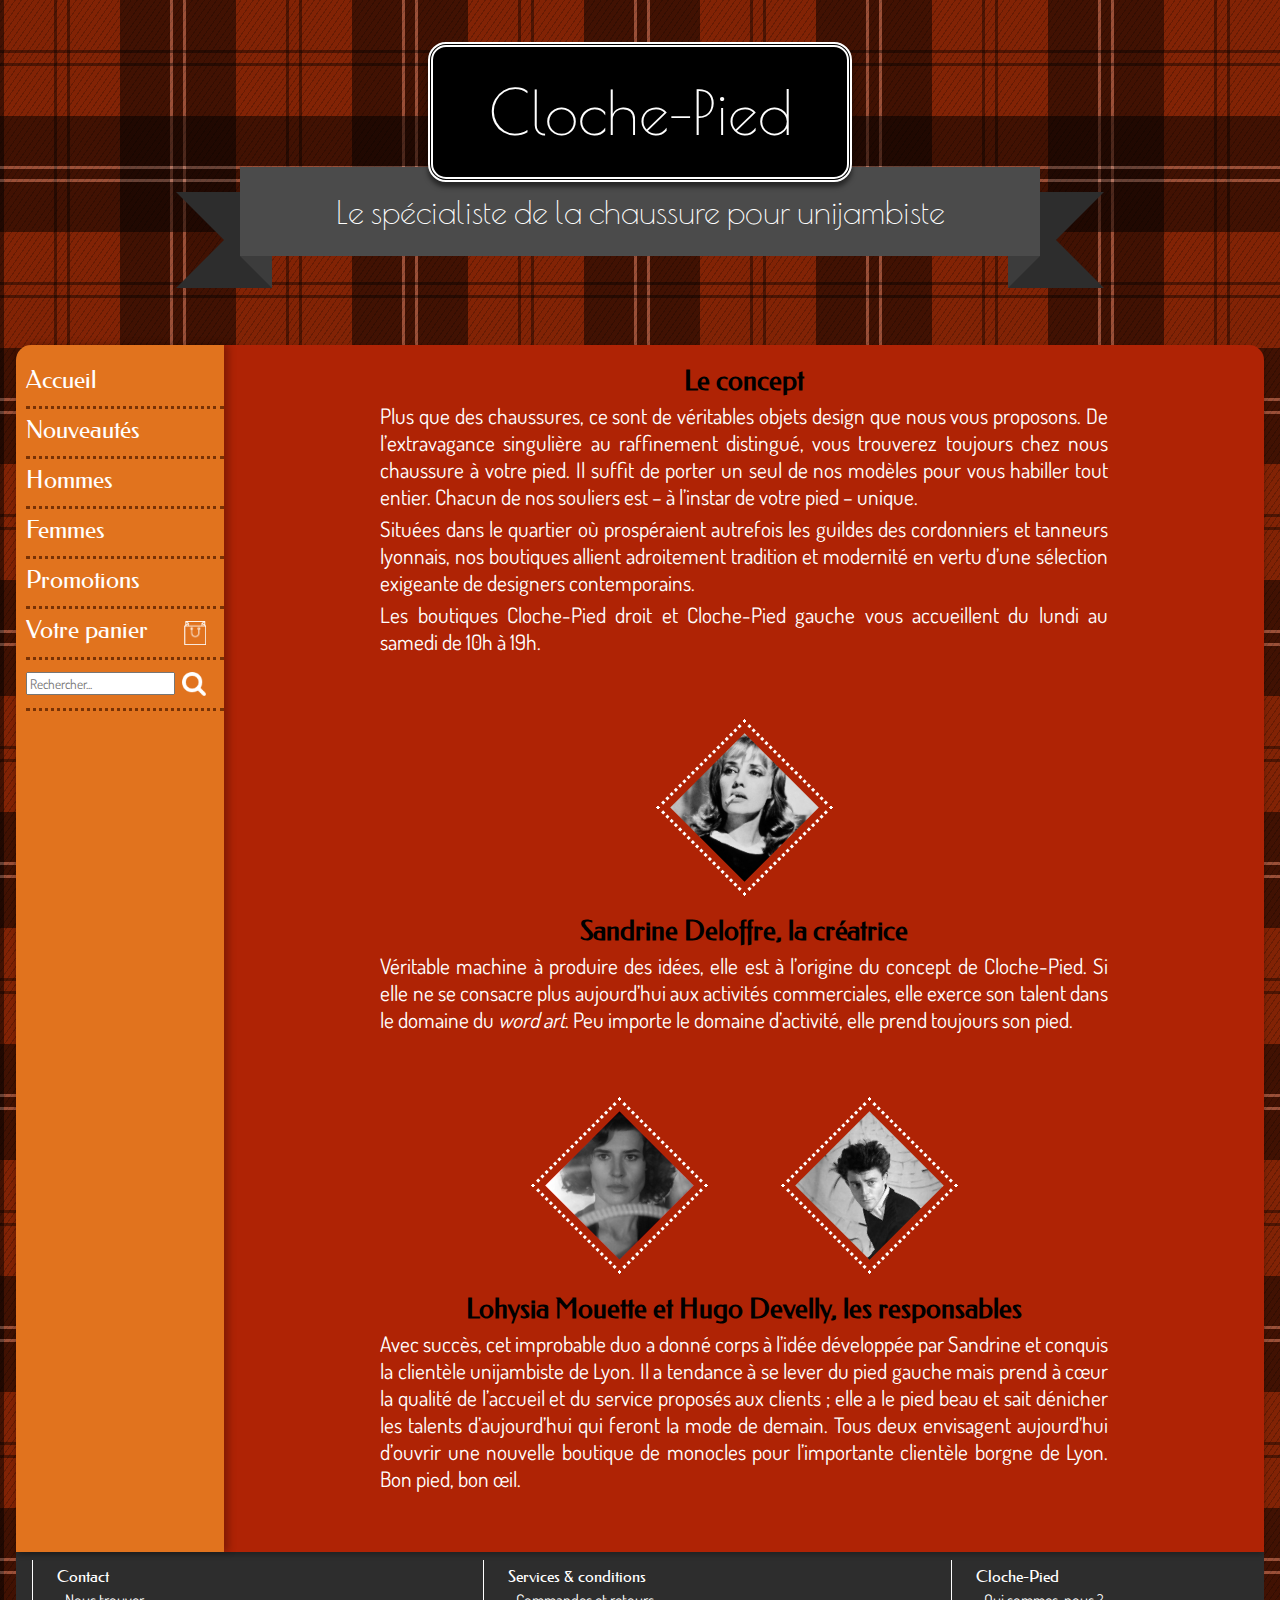
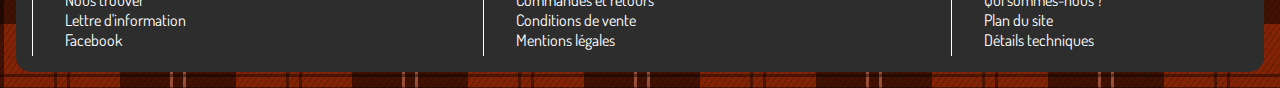
==== about.html @ 5fd39389 "icons and colors" ====
<!DOCTYPE html>
<html lang="fr">
	<head>
	  	<title>Cloche-Pied : qui sommes-nous ?</title>
	    <meta charset="utf-8" />
	  	<meta name="author" content="Hugo Develly et Lohysia Mouette"/>
	  	<meta name="description" content="Chaussure Uniijambiste Dépareillé"/>
		<link rel="stylesheet" href="https://fonts.googleapis.com/css?family=Poiret+One|Federo|Dosis:light"/>
		<link rel="stylesheet" href="style.css" type="text/css"/>
		<link rel="stylesheet" href="about.css" type="text/css"/>
	</head>
	<body>
		<div id="wrap">
			<header>
				<div id="logo">Cloche-Pied</div>
				<div id="ribbon">
					<span id="ribbon-content">Le spécialiste de la chaussure pour unijambiste</span>
				</div>
			</header>
			<main>
				<div class="menu">
					<nav>
						<ul>
							<li><a href="index.html">Accueil</a></li>
							<li><a href="new.html">Nouveautés</a></li>
							<li><a href="men.html">Hommes</a></li>
							<li><a href="women.html">Femmes</a></li>
							<li><a href="sales.html">Promotions</a></li>
							<li><a href="basket.html">Votre panier<img src="imgs/icons/panier.png"/></a></li>
							<li id="search"><input type="search" placeholder="Rechercher..."/><a href="product.html"><img src="imgs/icons/loupe.png"/></a></li>
						</ul>
					</nav>
				</div>


				<div class="container">
					<h2>Le concept</h2>
					<p>Plus que des chaussures, ce sont de véritables objets design que nous vous proposons. De l’extravagance singulière au raffinement distingué, vous trouverez toujours chez nous chaussure à votre pied. Il suffit de porter un seul de nos modèles pour vous habiller tout entier. Chacun de nos souliers est – à l’instar de votre pied – unique.</p>
					<p>Situées dans le quartier où prospéraient autrefois les guildes des cordonniers et tanneurs lyonnais, nos boutiques allient adroitement tradition et modernité en vertu d’une sélection exigeante de designers contemporains.</p>
					<p>Les boutiques Cloche-Pied droit et Cloche-Pied gauche vous accueillent du lundi au samedi de 10h à 19h.</p>
					<div class="portrait"><img src="./imgs/about/01.jpg" alt="Sandrine Deloffre"></div>
					<h2>Sandrine Deloffre, la créatrice</h2>
					<p>Véritable machine à produire des idées, elle est à l’origine du concept de Cloche-Pied. Si elle ne se consacre plus aujourd’hui aux activités commerciales, elle exerce son talent dans le domaine du <em>word art</em>. Peu importe le domaine d’activité, elle prend toujours son pied.</p>
					<div id="duo">
						<div class="portrait"><img src="./imgs/about/02.jpg" alt="Lohysia Mouette"></div>
						<div class="portrait"><img src="./imgs/about/03.jpg" alt="Hugo Develly"></div>
					</div>
					<h2>Lohysia Mouette et Hugo Develly, les responsables</h2>
					<p>Avec succès, cet improbable duo a donné corps à l’idée développée par Sandrine et conquis la clientèle unijambiste de Lyon. Il a tendance à se lever du pied gauche mais prend à cœur la qualité de l’accueil et du service proposés aux clients ; elle a le pied beau et sait dénicher les talents d’aujourd’hui qui feront la mode de demain. Tous deux envisagent aujourd’hui d’ouvrir une nouvelle boutique de monocles pour l’importante clientèle borgne de Lyon. Bon pied, bon œil.</p>
				</div>
			</main>
			<footer>
				<dl>
					<dt>Contact</dt>
					<nav>
						<dd><a href="progress.html">Nous trouver</dd>
						<dd><a href="progress.html">Lettre d'information</dd>
						<dd><a href="progress.html">Facebook</dd>
					</nav>
				</dl>
				<dl>
					<dt>Services &amp; conditions</dt>
					<nav>
						<dd><a href="progress.html">Commandes et retours</dd>
						<dd><a href="progress.html">Conditions de vente</dd>
						<dd><a href="progress.html">Mentions légales</dd>
					</nav>
				</dl>
				<dl>
					<dt>Cloche-Pied</dt>
					<nav>
						<dd><a href="about.html">Qui sommes-nous ?</a><dd>
						<dd><a href="progress.html">Plan du site</dd>
						<dd><a href="details.html">Détails techniques</dd>
					</nav>
				</dl>
			</footer>
		</div>
	</body>
</html>
---- style.css ----
/*taille du body et couleur du fond*/
body{
	width: 97.5%;
	margin: 0 auto 1.25%;
	background-color: rgb(130, 35, 5);
	background-image: repeating-linear-gradient(transparent, transparent 50px, rgba(0,0,0,.4) 50px, rgba(0,0,0,.4) 53px, transparent 53px, transparent 63px, rgba(0,0,0,.4) 63px, rgba(0,0,0,.4) 66px, transparent 66px, transparent 116px, rgba(0,0,0,.5) 116px, rgba(0,0,0,.5) 166px, rgba(255,255,255,.2) 166px, rgba(255,255,255,.2) 169px, rgba(0,0,0,.5) 169px, rgba(0,0,0,.5) 179px, rgba(255,255,255,.2) 179px, rgba(255,255,255,.2) 182px, rgba(0,0,0,.5) 182px, rgba(0,0,0,.5) 232px, transparent 232px),
	repeating-linear-gradient(270deg, transparent, transparent 50px, rgba(0,0,0,.4) 50px, rgba(0,0,0,.4) 53px, transparent 53px, transparent 63px, rgba(0,0,0,.4) 63px, rgba(0,0,0,.4) 66px, transparent 66px, transparent 116px, rgba(0,0,0,.5) 116px, rgba(0,0,0,.5) 166px, rgba(255,255,255,.2) 166px, rgba(255,255,255,.2) 169px, rgba(0,0,0,.5) 169px, rgba(0,0,0,.5) 179px, rgba(255,255,255,.2) 179px, rgba(255,255,255,.2) 182px, rgba(0,0,0,.5) 182px, rgba(0,0,0,.5) 232px, transparent 232px),
	repeating-linear-gradient(125deg, transparent, transparent 2px, rgba(0,0,0,.2) 2px, rgba(0,0,0,.2) 3px, transparent 3px, transparent 5px, rgba(0,0,0,.2) 5px);
}

/*gestion du header, du main et du footer. position et taille*/
#wrap{
	display: flex;
	flex-direction: column;
	margin: auto;
	max-width: 1300px;
}

/*emplacement du header et gestion de ses marges*/
header{
	align-self: flex-start;
    width:100%;
    height:290px;
	margin-bottom: 35px;
}

/*constrution et apparence du logo*/
#logo{
	position:relative;
	margin: 0.70em auto -0.25em;
	padding: 0.5em 0.20em;
	width: 6.5em;
	z-index:2;
	border-style: double;
	border-width: thick;
	border-color: rgb(255, 255, 255);
	border-radius: .3em;
	background-color: rgb(0, 0, 0);
	box-shadow: 0px 5px 5px rgba(0, 0, 0, .5);
	font-family: 'Poiret One', sans-serif;
    font-size: 60px;
	text-align: center;
	color: rgb(255, 255, 255);
}

/*gestion du bandeau gris sous le logo*/
#ribbon{
	position: relative;
	width: 22em;
	padding: 0.8em 1.5em; 
	margin: 0 auto 3em;
	background-color: rgb(75, 75, 75);
	color: rgb(255, 255, 255);
	text-align: center;
	font-family: 'Poiret One', sans-serif;
	font-size: 32px;
}

#ribbon:before, #ribbon:after{
 	content: "";
 	position: absolute;
 	display: block;
 	bottom: -1em;
 	border: 1.5em solid rgb(45, 45, 45);
 	z-index: -1;
}

#ribbon:before{
 	left: -2em;
	border-right-width: 1.5em;
	border-left-color: transparent;
}

#ribbon:after{
 	right: -2em;
	border-left-width: 1.5em;
	border-right-color: transparent;
}

#ribbon #ribbon-content:before, #ribbon #ribbon-content:after{
 	content: "";
	position: absolute;
	display: block;
	border-style: solid;
	border-color: rgb(60,60,60) transparent transparent transparent;
	bottom: -1em;
}

#ribbon #ribbon-content:before{
	left: 0;
	border-width: 1em 0 0 1em;
	z-index: 0;
}

#ribbon #ribbon-content:after {
	right: 0;
	border-width: 1em 1em 0 0;
	z-index: 0;
}

/*gestion du main*/
main{
	box-shadow: 0px 3px 5px rgba(0, 0, 0, .25);
	z-index:1;
	margin-top: 20px;
}

#homeIcon{
	padding:1em;
}


/*construction du menu latéral*/
.menu{
	background-color: rgb(225, 115, 30);
	border-top-left-radius: 15px;
	padding: 0.1em 0em;
	box-shadow: 5px 0px 7.5px rgba(0, 0, 0, .25);
	z-index:2;
}

.menu a{
	text-decoration: none;
	color:white;
}

.menu ul{
	margin: 0 0 auto -30px;
	max-width: 250px;
	min-height: 100%;
	display: flex;
	flex-direction: column;
	justify-content: space-around;
}

.menu ul li:first-child{
	padding: 0.75em 0 0.5em;
}

.menu ul li{
	padding: 0.25em 0 0.5em;
	border-bottom : medium dotted rgb(120,50,5);
	list-style: none;
	font-family: 'Federo', sans-serif;
	font-size: 24px;
}

#search input{
	width:75%;
	font-family: 'Dosis';
}

li img{
	padding-left:0.25em;
	margin: 0.25em 0.75em 0 0;
	height:24px;
	float: right;
}
.container{
	width: 100%;
	border-top-right-radius: 15px;
	flex-direction: row;
	flex-wrap: wrap;
	background-color: rgb(175, 35, 5);
	z-index:1;
}

.container h1{
	display: block;
	color: rgb(0, 0, 0);
	font-family: 'Federo', 'Times New Roman', serif;
	font-size: 24px;
	text-align: center;
}

/*gestion du footer*/

dl{
	padding: 0 1.5em;
	margin: 0.5em 1em 1em;
	border-left-style: solid;
	border-left-width: thin;
	border-left-color: rgb(255, 255, 255);	
}


dt{
	padding: .35em 0 .25em;
	font-family: 'Federo', sans-serif;
	font-size: 16px;
	color: rgb(255, 255, 255);
}

dd{
	margin-left: 0.5em;
	font-family: 'Dosis', sans-serif;
	font-size: 16px;
	color: rgb(255, 255, 255);
}


a{
	text-decoration:none;
	color:inherit;
}

@media screen and (max-width: 657px) {
	footer{
		background-color: rgb(45, 45, 45);
		display: block;
		padding:2%;
	}
}	

@media screen and (min-width: 657px) {
	footer{
		align-self: flex-end;
		width: 100%;
		height:120px;
		border-bottom-left-radius: 15px;
		border-bottom-right-radius: 15px;
		background-color: rgb(45, 45, 45);
		display: flex;
		justify-content: space-between;
	}
}

@media screen and (max-width: 657px) {
	header{
		margin-bottom:0;
		height:100%;
	}

	/*constrution et apparence du logo*/
	#logo{
	    font-size: 28px;
	}

/*gestion du bandeau gris sous le logo*/
	#ribbon{
		width: 13em;
		font-size: 18px;
	}
}

@media screen and (min-width:657px) and (max-width: 950px) {
	header{
		margin-bottom:0;
		height:100%;
	}

	/*constrution et apparence du logo*/
	#logo{
	    font-size: 36px;
	}

/*gestion du bandeau gris sous le logo*/
	#ribbon{
		width: 18em;
		font-size:24px;
	}

	#messagejour p{
		margin:0px 10%;
	}
}

@media screen and (min-width:657px){
	main{
		display: flex;
	}

	.menu{
		width:250px;
	}
}
---- about.css ----
.container{
	flex-direction: column;
}

h2:first-child{
	padding-top: 20px;
}

.container h2 {
	display: block;
	text-align: center;
	font-family: 'Federo';
	font-size: 20pt;
	margin: auto;	
}
.container p {
	display: block;
	padding-top: 5px;
	text-align: justify;
	font-family: 'Dosis';
	font-size : 16pt;
	width: 70%;
	margin: auto;
	color: rgb(255,255,255);
	}
p:last-child{
	padding-bottom: 60px;
}

	.portrait {
    height: 105px;
    width: 105px;
    background: red;
	background-clip: content-box;
	padding: 7px;
	transform: rotate(45deg);
	margin: 90px auto 45px;
	border-style: dotted;
	border-color: rgb(255,255,255);
}
.portrait img {
    max-width: 105px;
    height: auto;
}

#duo{
	display: flex;
	flex-direction: row;
	justify-content: space-around;
	width: 500px;
	margin: auto;
}
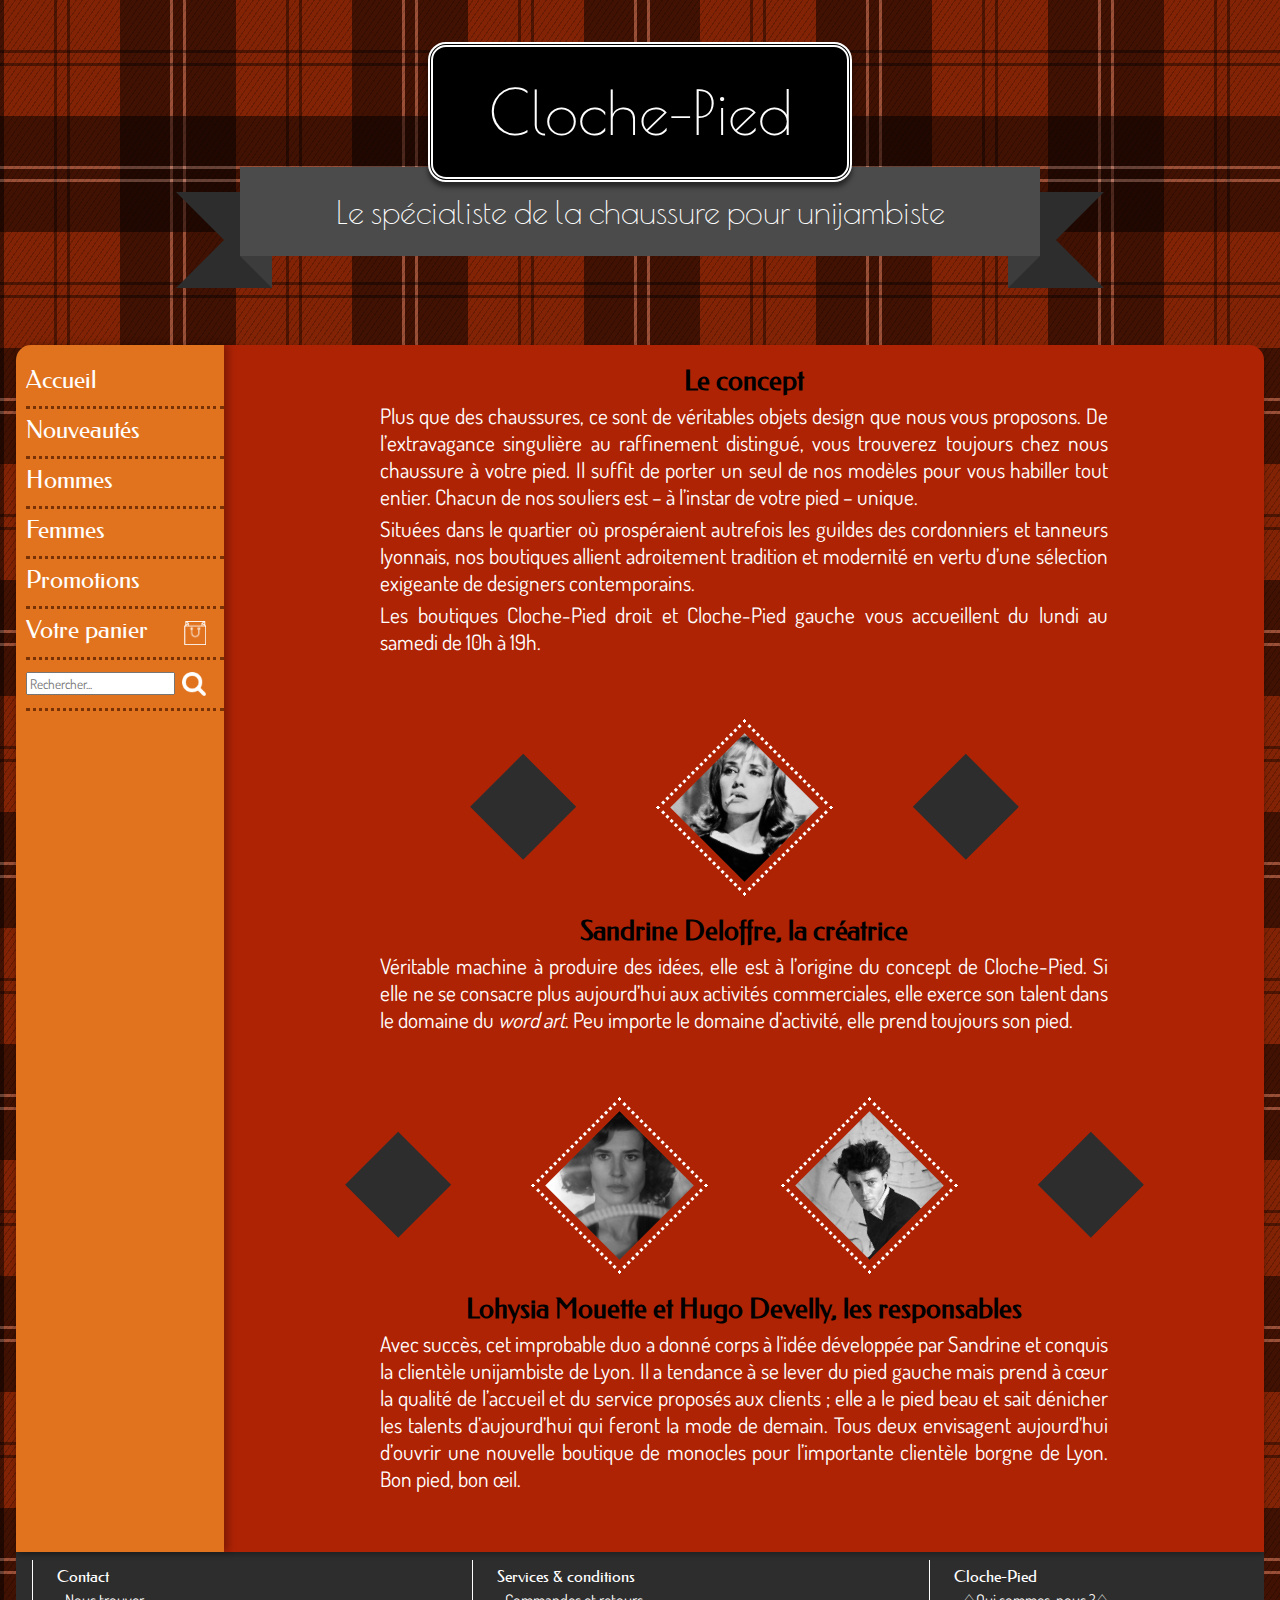
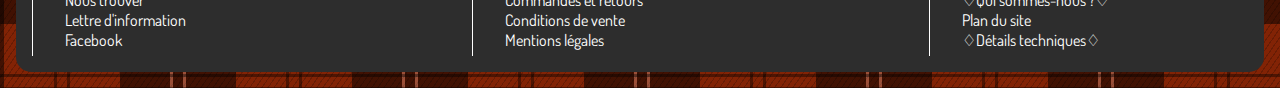
==== commit fca25f69: "page nouveautés et début panier" ====
--- a/about.html
+++ b/about.html
@@ -69,9 +69,9 @@
 				<dl>
 					<dt>Cloche-Pied</dt>
 					<nav>
-						<dd><a href="about.html">Qui sommes-nous ?</a><dd>
+						<dd><a href="about.html">♢Qui sommes-nous ?♢</a><dd>
 						<dd><a href="progress.html">Plan du site</dd>
-						<dd><a href="details.html">Détails techniques</dd>
+						<dd><a href="details.html">♢Détails techniques♢</dd>
 					</nav>
 				</dl>
 			</footer>
--- a/about.css
+++ b/about.css
@@ -30,7 +30,6 @@
 	.portrait {
     height: 105px;
     width: 105px;
-    background: red;
 	background-clip: content-box;
 	padding: 7px;
 	transform: rotate(45deg);
@@ -42,6 +41,29 @@
     max-width: 105px;
     height: auto;
 }
+.portrait:nth-child(odd)::before{
+	height: 75px;
+	width: 75px;
+	background-color: rgb(45, 45, 45);
+	content: "";
+	display: block;
+	float: right;
+	position: absolute;
+	top: 178px;
+	left: -135px;
+}
+
+.portrait:last-child::after, p + .portrait::after{
+	height: 75px;
+	width: 75px;
+	background-color: rgb(45, 45, 45);
+	content: "";
+	display: block;
+	float: right;
+	position: absolute;
+	top: -135px;
+	left: 178px;
+}
 
 #duo{
 	display: flex;
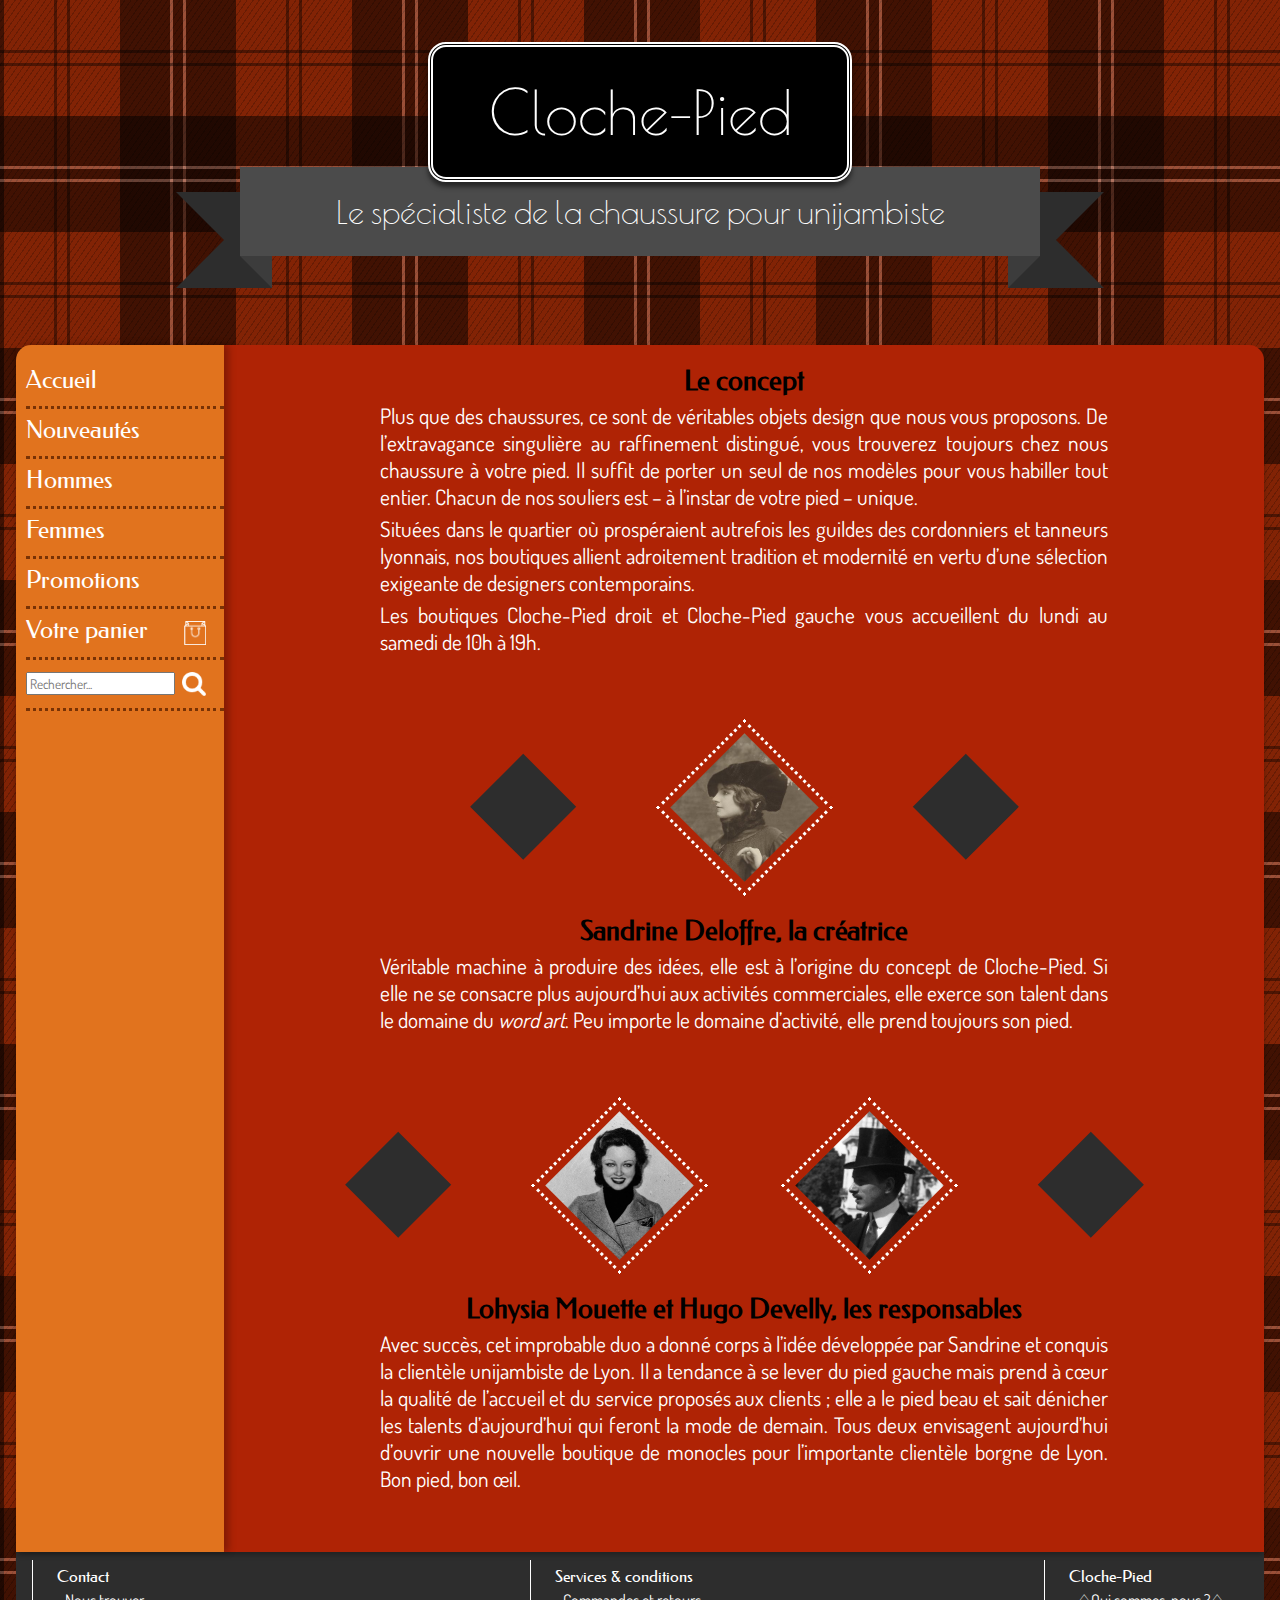
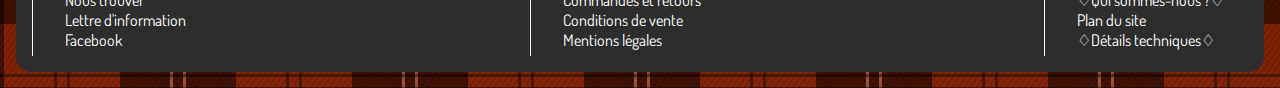
==== commit cab3961f: "corrections w3c" ====
--- a/about.html
+++ b/about.html
@@ -26,8 +26,8 @@
 							<li><a href="men.html">Hommes</a></li>
 							<li><a href="women.html">Femmes</a></li>
 							<li><a href="sales.html">Promotions</a></li>
-							<li><a href="basket.html">Votre panier<img src="imgs/icons/panier.png"/></a></li>
-							<li id="search"><input type="search" placeholder="Rechercher..."/><a href="product.html"><img src="imgs/icons/loupe.png"/></a></li>
+							<li><a href="basket.html">Votre panier<img src="imgs/icons/panier.png" alt="icone panier"/></a></li>
+							<li id="search"><input type="search" placeholder="Rechercher..."/><a href="product.html"><img src="imgs/icons/loupe.png" alt="icone loupe"/></a></li>
 						</ul>
 					</nav>
 				</div>
@@ -50,30 +50,26 @@
 				</div>
 			</main>
 			<footer>
-				<dl>
-					<dt>Contact</dt>
-					<nav>
-						<dd><a href="progress.html">Nous trouver</dd>
-						<dd><a href="progress.html">Lettre d'information</dd>
-						<dd><a href="progress.html">Facebook</dd>
-					</nav>
-				</dl>
-				<dl>
-					<dt>Services &amp; conditions</dt>
-					<nav>
-						<dd><a href="progress.html">Commandes et retours</dd>
-						<dd><a href="progress.html">Conditions de vente</dd>
-						<dd><a href="progress.html">Mentions légales</dd>
-					</nav>
-				</dl>
-				<dl>
-					<dt>Cloche-Pied</dt>
-					<nav>
-						<dd><a href="about.html">♢Qui sommes-nous ?♢</a><dd>
-						<dd><a href="progress.html">Plan du site</dd>
-						<dd><a href="details.html">♢Détails techniques♢</dd>
-					</nav>
-				</dl>
+				<nav>
+					<dl>
+						<dt>Contact</dt>
+							<dd><a href="progress.html">Nous trouver</a></dd>
+							<dd><a href="progress.html">Lettre d'information</a></dd>
+							<dd><a href="progress.html">Facebook</a></dd>
+					</dl>
+					<dl>
+						<dt>Services &amp; conditions</dt>
+							<dd><a href="progress.html">Commandes et retours</a></dd>
+							<dd><a href="progress.html">Conditions de vente</a></dd>
+							<dd><a href="progress.html">Mentions légales</a></dd>
+					</dl>
+					<dl>
+						<dt>Cloche-Pied</dt>
+							<dd><a href="about.html">♢Qui sommes-nous ?♢</a><dd>
+							<dd><a href="progress.html">Plan du site</a></dd>
+							<dd><a href="details.html">♢Détails techniques♢</a></dd>
+					</dl>
+				</nav>
 			</footer>
 		</div>
 	</body>
--- a/style.css
+++ b/style.css
@@ -146,8 +146,19 @@
 }
 
 #search input{
-	width:75%;
 	font-family: 'Dosis';
+}
+
+@media screen and (max-width: 1080px) {
+	#search input{
+		width:60%;
+	}
+}
+
+@media screen and (min-width:1080px){
+	#search input{
+		width:75%;
+	}
 }
 
 li img{
@@ -174,7 +185,11 @@
 }
 
 /*gestion du footer*/
-
+footer nav{
+	width: 100%;
+	display: flex;
+	justify-content: space-between;
+}
 dl{
 	padding: 0 1.5em;
 	margin: 0.5em 1em 1em;
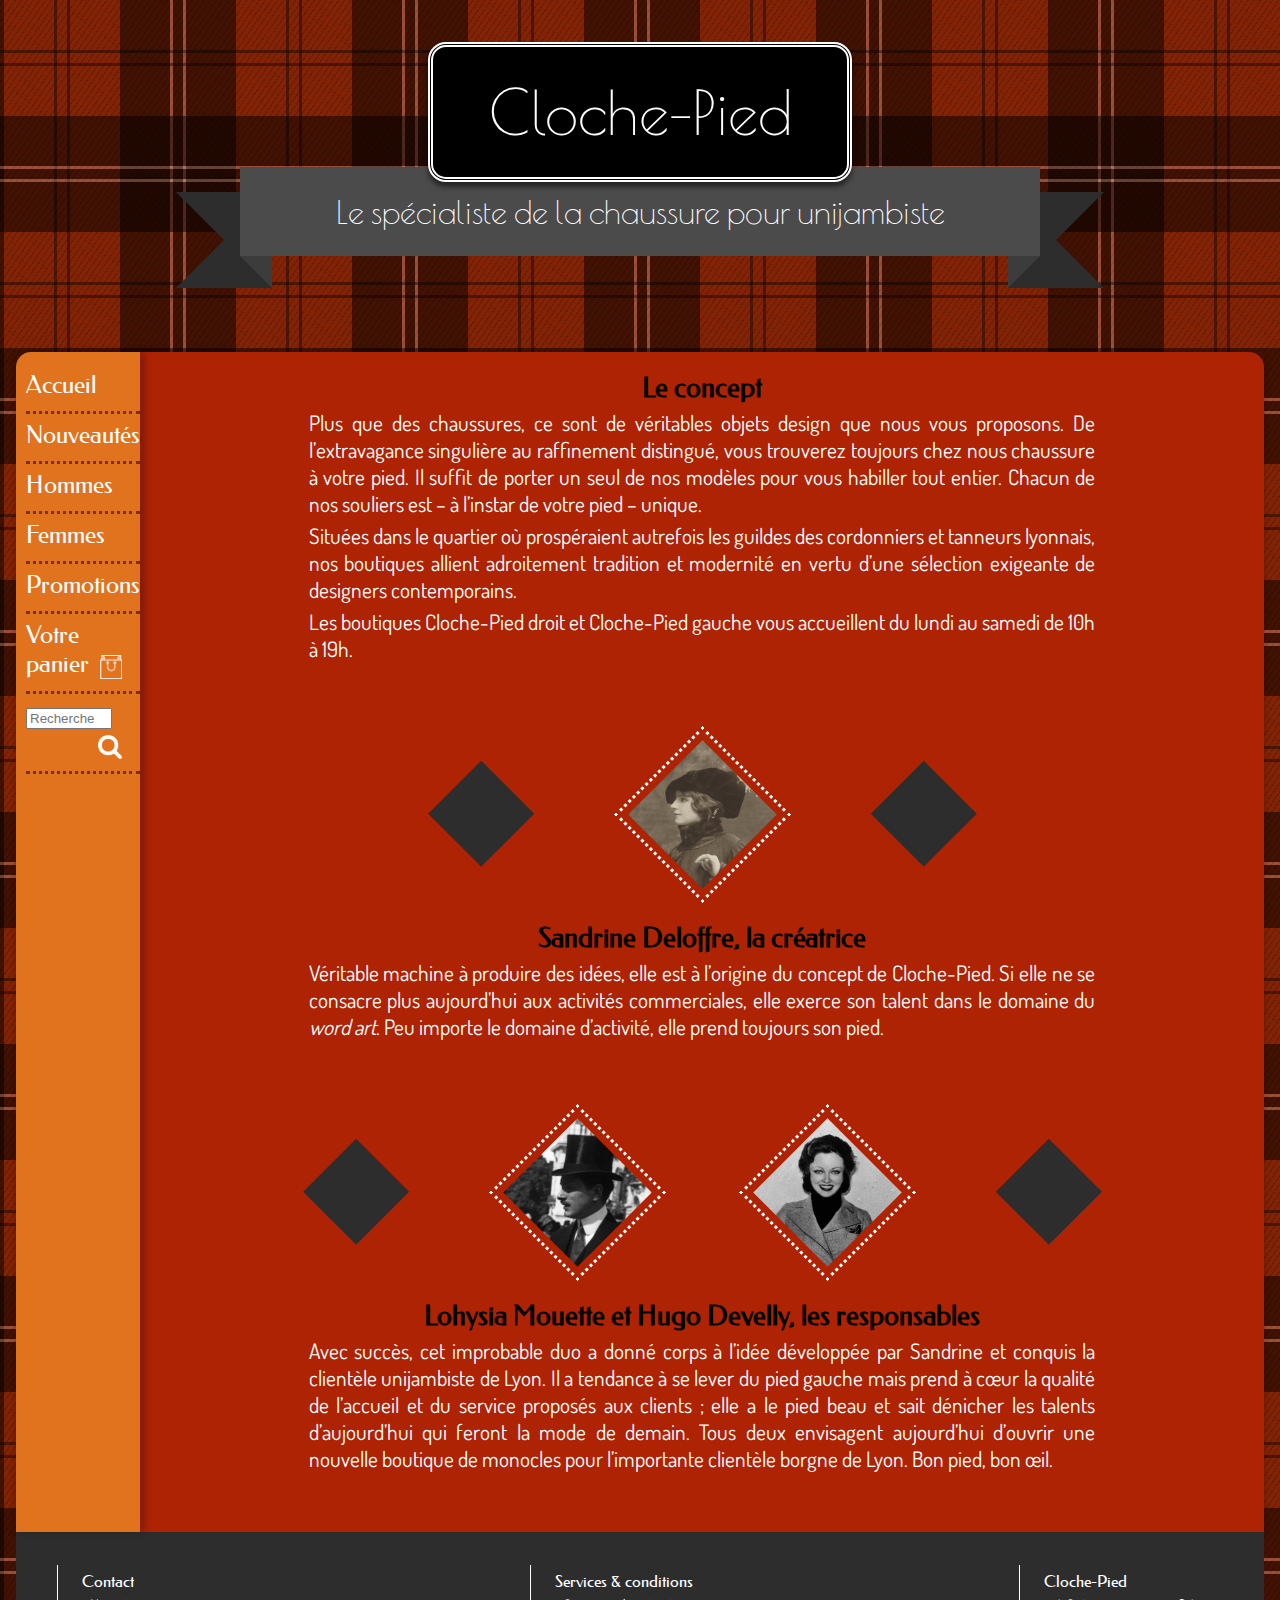
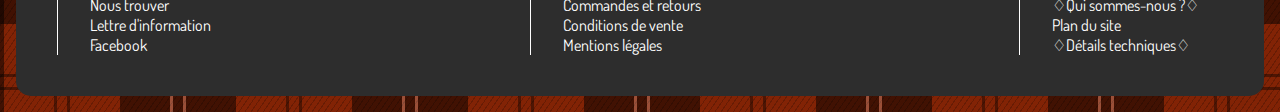
==== commit d0b827d1: "commentaires et responsive part 1" ====
--- a/about.html
+++ b/about.html
@@ -2,10 +2,10 @@
 <html lang="fr">
 	<head>
 	  	<title>Cloche-Pied : qui sommes-nous ?</title>
-	    <meta charset="utf-8" />
+	    <meta charset="utf-8"/>
 	  	<meta name="author" content="Hugo Develly et Lohysia Mouette"/>
 	  	<meta name="description" content="Chaussure Uniijambiste Dépareillé"/>
-		<link rel="stylesheet" href="https://fonts.googleapis.com/css?family=Poiret+One|Federo|Dosis:light"/>
+		<link rel="stylesheet" href="https://fonts.googleapis.com/css?family=Poiret+One%7CFedero%7CDosis:light"/>
 		<link rel="stylesheet" href="style.css" type="text/css"/>
 		<link rel="stylesheet" href="about.css" type="text/css"/>
 	</head>
@@ -26,8 +26,8 @@
 							<li><a href="men.html">Hommes</a></li>
 							<li><a href="women.html">Femmes</a></li>
 							<li><a href="sales.html">Promotions</a></li>
-							<li><a href="basket.html">Votre panier<img src="imgs/icons/panier.png" alt="icone panier"/></a></li>
-							<li id="search"><input type="search" placeholder="Rechercher..."/><a href="product.html"><img src="imgs/icons/loupe.png" alt="icone loupe"/></a></li>
+							<li><a href="empty_basket.html">Votre panier<img src="imgs/icons/panier.png" alt="icone panier"/></a></li>
+							<li id="search"><input type="search" placeholder="Rechercher..."/><a href="product_list.html"><img src="imgs/icons/loupe.png" alt="icone loupe"/></a></li>
 						</ul>
 					</nav>
 				</div>
@@ -42,8 +42,8 @@
 					<h2>Sandrine Deloffre, la créatrice</h2>
 					<p>Véritable machine à produire des idées, elle est à l’origine du concept de Cloche-Pied. Si elle ne se consacre plus aujourd’hui aux activités commerciales, elle exerce son talent dans le domaine du <em>word art</em>. Peu importe le domaine d’activité, elle prend toujours son pied.</p>
 					<div id="duo">
+						<div class="portrait"><img src="./imgs/about/03.jpg" alt="Hugo Develly"></div>
 						<div class="portrait"><img src="./imgs/about/02.jpg" alt="Lohysia Mouette"></div>
-						<div class="portrait"><img src="./imgs/about/03.jpg" alt="Hugo Develly"></div>
 					</div>
 					<h2>Lohysia Mouette et Hugo Develly, les responsables</h2>
 					<p>Avec succès, cet improbable duo a donné corps à l’idée développée par Sandrine et conquis la clientèle unijambiste de Lyon. Il a tendance à se lever du pied gauche mais prend à cœur la qualité de l’accueil et du service proposés aux clients ; elle a le pied beau et sait dénicher les talents d’aujourd’hui qui feront la mode de demain. Tous deux envisagent aujourd’hui d’ouvrir une nouvelle boutique de monocles pour l’importante clientèle borgne de Lyon. Bon pied, bon œil.</p>
--- a/style.css
+++ b/style.css
@@ -1,4 +1,4 @@
-/*taille du body et couleur du fond*/
+/*body--------------------------------------------------------------------*/
 body{
 	width: 97.5%;
 	margin: 0 auto 1.25%;
@@ -8,32 +8,22 @@
 	repeating-linear-gradient(125deg, transparent, transparent 2px, rgba(0,0,0,.2) 2px, rgba(0,0,0,.2) 3px, transparent 3px, transparent 5px, rgba(0,0,0,.2) 5px);
 }
 
-/*gestion du header, du main et du footer. position et taille*/
+/*contenant du site-------------------------------------------------------*/
 #wrap{
-	display: flex;
-	flex-direction: column;
 	margin: auto;
 	max-width: 1300px;
 }
 
-/*emplacement du header et gestion de ses marges*/
-header{
-	align-self: flex-start;
-    width:100%;
-    height:290px;
-	margin-bottom: 35px;
-}
-
-/*constrution et apparence du logo*/
+/*header*/
+/*------------------------------------------------------------------------*/
+/*logo*/
 #logo{
 	position:relative;
 	margin: 0.70em auto -0.25em;
 	padding: 0.5em 0.20em;
 	width: 6.5em;
 	z-index:2;
-	border-style: double;
-	border-width: thick;
-	border-color: rgb(255, 255, 255);
+	border: double thick white;
 	border-radius: .3em;
 	background-color: rgb(0, 0, 0);
 	box-shadow: 0px 5px 5px rgba(0, 0, 0, .5);
@@ -43,7 +33,7 @@
 	color: rgb(255, 255, 255);
 }
 
-/*gestion du bandeau gris sous le logo*/
+/*ruban sous le logo*/
 #ribbon{
 	position: relative;
 	width: 22em;
@@ -98,77 +88,103 @@
 	z-index: 0;
 }
 
-/*gestion du main*/
+/*params pour largeur d'écran inférieure à 657px*/
+@media screen and (max-width: 657px) {
+	/*logo*/
+	#logo{
+	    font-size: 28px;
+	}
+
+	/*bandeau sous le logo*/
+	#ribbon{
+		width: 13em;
+		font-size: 18px;
+	}
+}
+
+/*params pour largeur d'écran entre 657px et 950px*/
+@media screen and (min-width:657px) and (max-width: 950px) {
+	/*logo*/
+	#logo{
+	    font-size: 36px;
+	}
+
+	/*bandeau sous le logo*/
+	#ribbon{
+		width: 18em;
+		font-size: 24px;
+	}
+
+	/*message du jour*/
+	#messagejour p{
+		margin:0px 10%;
+	}
+}
+/*------------------------------------------------------------------------*/
+
+
+/*main*/
+/*------------------------------------------------------------------------*/
 main{
 	box-shadow: 0px 3px 5px rgba(0, 0, 0, .25);
-	z-index:1;
-	margin-top: 20px;
-}
-
-#homeIcon{
-	padding:1em;
-}
-
-
-/*construction du menu latéral*/
-.menu{
-	background-color: rgb(225, 115, 30);
-	border-top-left-radius: 15px;
-	padding: 0.1em 0em;
-	box-shadow: 5px 0px 7.5px rgba(0, 0, 0, .25);
-	z-index:2;
-}
-
-.menu a{
-	text-decoration: none;
-	color:white;
-}
-
-.menu ul{
-	margin: 0 0 auto -30px;
-	max-width: 250px;
-	min-height: 100%;
-	display: flex;
-	flex-direction: column;
-	justify-content: space-around;
-}
-
-.menu ul li:first-child{
-	padding: 0.75em 0 0.5em;
-}
-
-.menu ul li{
-	padding: 0.25em 0 0.5em;
-	border-bottom : medium dotted rgb(120,50,5);
-	list-style: none;
-	font-family: 'Federo', sans-serif;
-	font-size: 24px;
-}
-
-#search input{
+	color: white;
 	font-family: 'Dosis';
 }
 
-@media screen and (max-width: 1080px) {
-	#search input{
-		width:60%;
-	}
-}
-
-@media screen and (min-width:1080px){
-	#search input{
-		width:75%;
-	}
-}
-
-li img{
-	padding-left:0.25em;
-	margin: 0.25em 0.75em 0 0;
-	height:24px;
-	float: right;
-}
+/*menu*/
+/*------------------------------------------------------------------------*/
+	.menu{
+		background-color: rgb(225, 115, 30);
+		border-top-left-radius: 15px;
+		box-shadow: 5px 0px 7.5px rgba(0, 0, 0, .25);
+		z-index:2;
+	}
+
+	.menu ul{
+		margin: 0 0 auto -30px;
+		display: flex;
+		flex-direction: column;
+	}
+
+	.menu li:first-child{
+		padding: 0.75em 0 0.5em;
+	}
+
+	.menu li{
+		padding: 0.25em 0 0.5em;
+		border-bottom : medium dotted rgb(120,50,5);
+		list-style: none;
+		font-family: 'Federo', sans-serif;
+		font-size: 24px;
+	}
+
+	.menu img{
+		margin: 0.25em 0.75em 0 0;
+		height:24px;
+		float: right;
+	}
+
+	@media screen and (min-width:1080px){
+		#search input{
+			width:75%;
+		}
+	}
+
+	@media screen and (min-width:657px) and (max-width: 1080px) {
+		#search input{
+			width:60%;
+		}
+	}
+
+	@media screen and (max-width:657px){
+		#search input{
+			width:80%;
+		}
+	}
+/*----------------------------------------------------------------------*/
+
+/*produits*/
 .container{
-	width: 100%;
 	border-top-right-radius: 15px;
 	flex-direction: row;
 	flex-wrap: wrap;
@@ -176,7 +192,7 @@
 	z-index:1;
 }
 
-.container h1{
+.container h2{
 	display: block;
 	color: rgb(0, 0, 0);
 	font-family: 'Federo', 'Times New Roman', serif;
@@ -184,108 +200,65 @@
 	text-align: center;
 }
 
-/*gestion du footer*/
-footer nav{
-	width: 100%;
-	display: flex;
-	justify-content: space-between;
-}
+@media screen and (min-width:657px){
+	main{
+		display: flex;
+	}
+
+	.menu{
+		width:250px;
+	}
+}
+
+@media screen and (max-width:657px){
+	main{
+		text-align: center;
+	}
+}
+/*---------------------------------------------------------------------*/
+
+/*footer*/
+/*---------------------------------------------------------------------*/
+footer{
+	background-color: rgb(45, 45, 45);
+	border-bottom-left-radius: 15px;
+	border-bottom-right-radius: 15px;
+	padding:2%;
+	color: white;
+}
+
+/*params pour largeur écran supérieure à 690px*/
+@media screen and (min-width: 725px) {
+	footer nav{
+		display: flex;
+		justify-content: space-between;
+	}
+}
+
+/*menu*/
 dl{
 	padding: 0 1.5em;
 	margin: 0.5em 1em 1em;
-	border-left-style: solid;
-	border-left-width: thin;
-	border-left-color: rgb(255, 255, 255);	
-}
-
+	border-left: solid thin white;	
+}
 
 dt{
-	padding: .35em 0 .25em;
+	padding: 0.35em 0 0.25em;
 	font-family: 'Federo', sans-serif;
-	font-size: 16px;
-	color: rgb(255, 255, 255);
 }
 
 dd{
 	margin-left: 0.5em;
 	font-family: 'Dosis', sans-serif;
-	font-size: 16px;
-	color: rgb(255, 255, 255);
-}
-
-
+}
+/*---------------------------------------------------------------------*/
+/*fin footer*/
+
+
+/*autres*/
+/*---------------------------------------------------------------------*/
+/*liens*/
 a{
 	text-decoration:none;
 	color:inherit;
-}
-
-@media screen and (max-width: 657px) {
-	footer{
-		background-color: rgb(45, 45, 45);
-		display: block;
-		padding:2%;
-	}
-}	
-
-@media screen and (min-width: 657px) {
-	footer{
-		align-self: flex-end;
-		width: 100%;
-		height:120px;
-		border-bottom-left-radius: 15px;
-		border-bottom-right-radius: 15px;
-		background-color: rgb(45, 45, 45);
-		display: flex;
-		justify-content: space-between;
-	}
-}
-
-@media screen and (max-width: 657px) {
-	header{
-		margin-bottom:0;
-		height:100%;
-	}
-
-	/*constrution et apparence du logo*/
-	#logo{
-	    font-size: 28px;
-	}
-
-/*gestion du bandeau gris sous le logo*/
-	#ribbon{
-		width: 13em;
-		font-size: 18px;
-	}
-}
-
-@media screen and (min-width:657px) and (max-width: 950px) {
-	header{
-		margin-bottom:0;
-		height:100%;
-	}
-
-	/*constrution et apparence du logo*/
-	#logo{
-	    font-size: 36px;
-	}
-
-/*gestion du bandeau gris sous le logo*/
-	#ribbon{
-		width: 18em;
-		font-size:24px;
-	}
-
-	#messagejour p{
-		margin:0px 10%;
-	}
-}
-
-@media screen and (min-width:657px){
-	main{
-		display: flex;
-	}
-
-	.menu{
-		width:250px;
-	}
 }--- a/about.css
+++ b/about.css
@@ -1,11 +1,9 @@
+/*bloc de présentation*/
 .container{
-	flex-direction: column;
+    overflow: hidden;
 }
 
-h2:first-child{
-	padding-top: 20px;
-}
-
+/*titres h2*/
 .container h2 {
 	display: block;
 	text-align: center;
@@ -13,8 +11,14 @@
 	font-size: 20pt;
 	margin: auto;	
 }
+
+/*premier titre h2*/
+h2:first-child{
+	padding-top: 20px;
+}
+
+/*paragraphes*/
 .container p {
-	display: block;
 	padding-top: 5px;
 	text-align: justify;
 	font-family: 'Dosis';
@@ -22,53 +26,53 @@
 	width: 70%;
 	margin: auto;
 	color: rgb(255,255,255);
-	}
+}
+
+/*dernier paragraphe*/
 p:last-child{
 	padding-bottom: 60px;
 }
 
-	.portrait {
+/*portraits->losangess*/
+.portrait {
     height: 105px;
     width: 105px;
-	background-clip: content-box;
 	padding: 7px;
 	transform: rotate(45deg);
 	margin: 90px auto 45px;
 	border-style: dotted;
 	border-color: rgb(255,255,255);
 }
+
 .portrait img {
     max-width: 105px;
-    height: auto;
 }
+
+/*portraits resposables*/
+#duo{
+	display: flex;
+	width: 500px;
+	margin: auto;
+}
+
+/*losanges avant portrait*/
 .portrait:nth-child(odd)::before{
 	height: 75px;
 	width: 75px;
 	background-color: rgb(45, 45, 45);
 	content: "";
-	display: block;
-	float: right;
 	position: absolute;
 	top: 178px;
 	left: -135px;
 }
 
+/*losanges après portrait*/
 .portrait:last-child::after, p + .portrait::after{
 	height: 75px;
 	width: 75px;
 	background-color: rgb(45, 45, 45);
 	content: "";
-	display: block;
-	float: right;
 	position: absolute;
 	top: -135px;
 	left: 178px;
 }
-
-#duo{
-	display: flex;
-	flex-direction: row;
-	justify-content: space-around;
-	width: 500px;
-	margin: auto;
-}
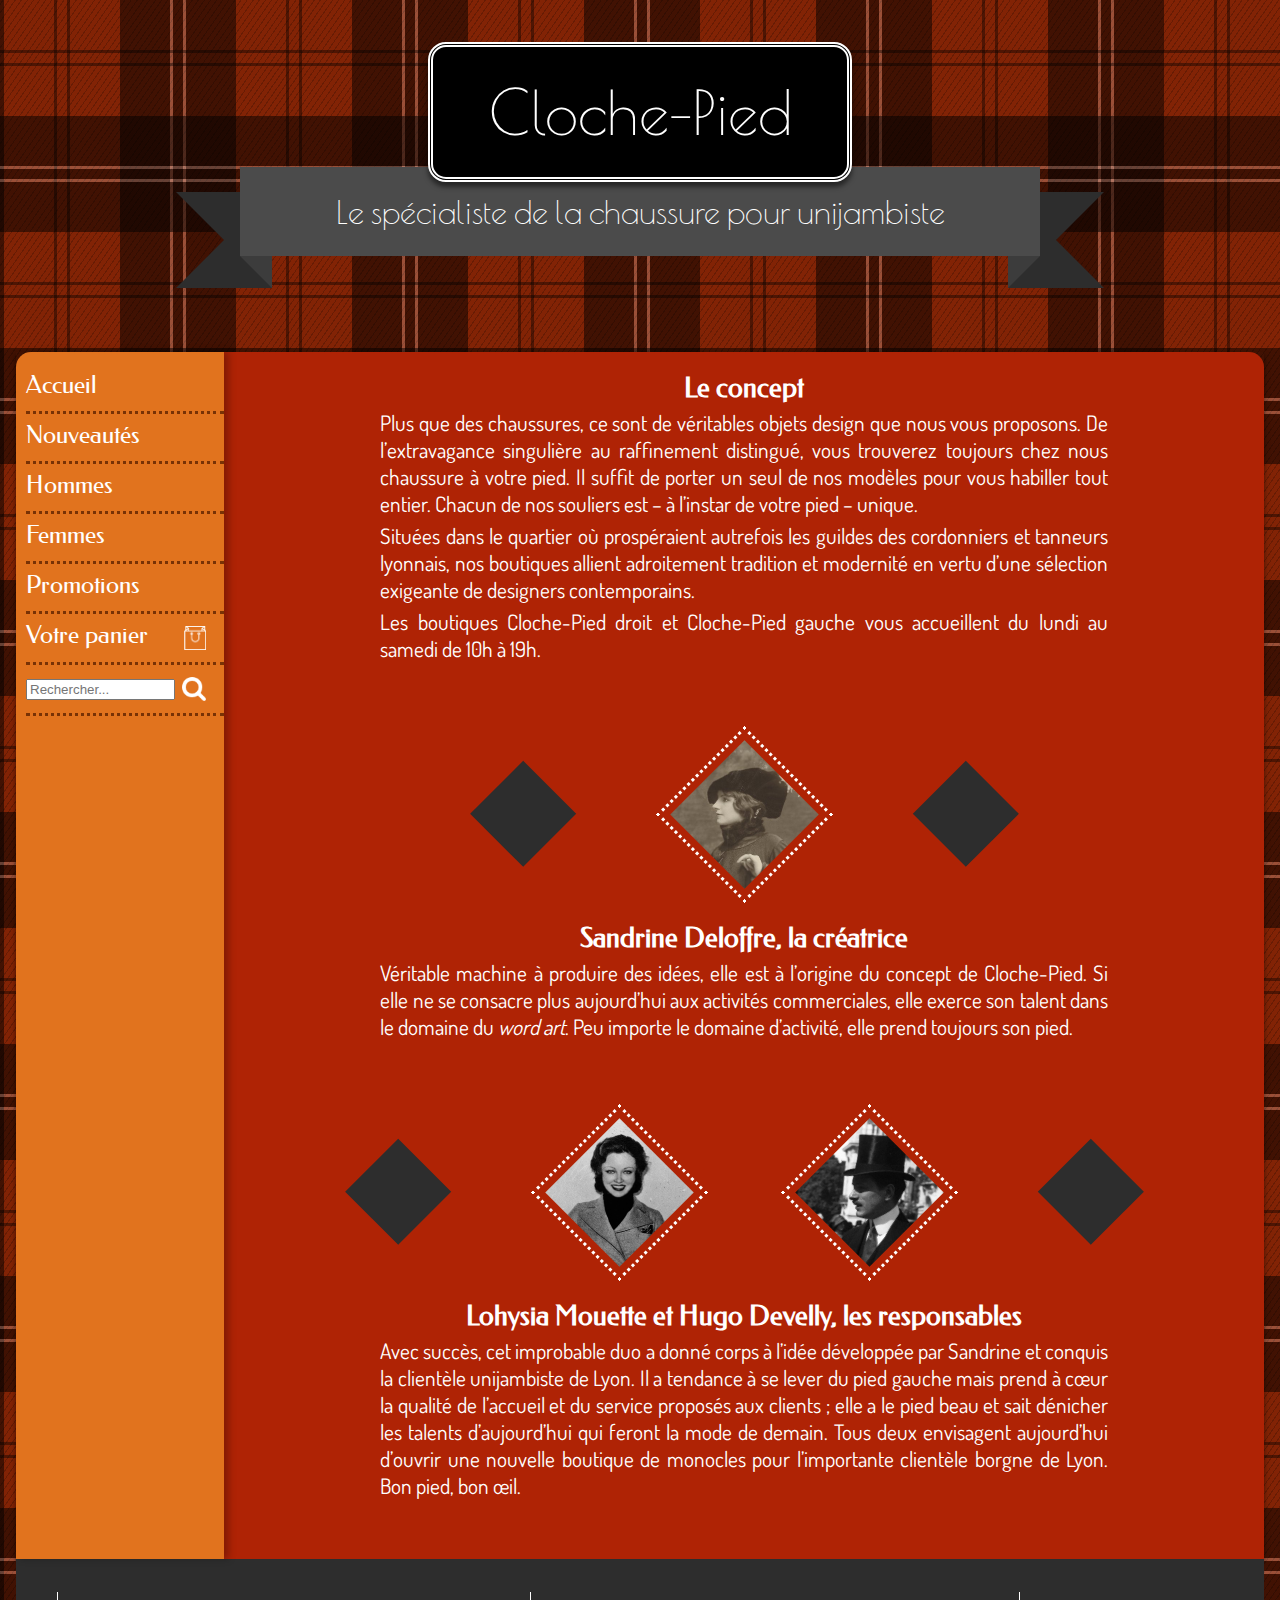
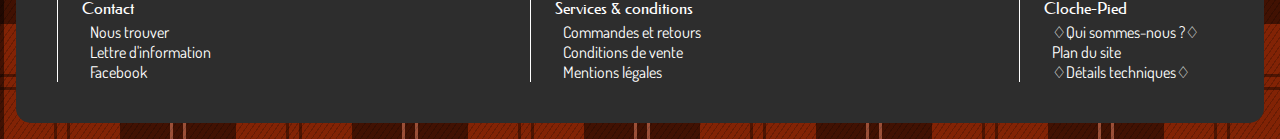
==== commit c68bd286: "Finitions bis" ====
--- a/about.html
+++ b/about.html
@@ -6,8 +6,8 @@
 	  	<meta name="author" content="Hugo Develly et Lohysia Mouette"/>
 	  	<meta name="description" content="Chaussure Uniijambiste Dépareillé"/>
 		<link rel="stylesheet" href="https://fonts.googleapis.com/css?family=Poiret+One%7CFedero%7CDosis:light"/>
-		<link rel="stylesheet" href="style.css" type="text/css"/>
-		<link rel="stylesheet" href="about.css" type="text/css"/>
+		<link rel="stylesheet" href="css/style.css" type="text/css"/>
+		<link rel="stylesheet" href="css/about.css" type="text/css"/>
 	</head>
 	<body>
 		<div id="wrap">
@@ -42,8 +42,8 @@
 					<h2>Sandrine Deloffre, la créatrice</h2>
 					<p>Véritable machine à produire des idées, elle est à l’origine du concept de Cloche-Pied. Si elle ne se consacre plus aujourd’hui aux activités commerciales, elle exerce son talent dans le domaine du <em>word art</em>. Peu importe le domaine d’activité, elle prend toujours son pied.</p>
 					<div id="duo">
+						<div class="portrait"><img src="./imgs/about/02.jpg" alt="Lohysia Mouette"></div>
 						<div class="portrait"><img src="./imgs/about/03.jpg" alt="Hugo Develly"></div>
-						<div class="portrait"><img src="./imgs/about/02.jpg" alt="Lohysia Mouette"></div>
 					</div>
 					<h2>Lohysia Mouette et Hugo Develly, les responsables</h2>
 					<p>Avec succès, cet improbable duo a donné corps à l’idée développée par Sandrine et conquis la clientèle unijambiste de Lyon. Il a tendance à se lever du pied gauche mais prend à cœur la qualité de l’accueil et du service proposés aux clients ; elle a le pied beau et sait dénicher les talents d’aujourd’hui qui feront la mode de demain. Tous deux envisagent aujourd’hui d’ouvrir une nouvelle boutique de monocles pour l’importante clientèle borgne de Lyon. Bon pied, bon œil.</p>
--- a/css/style.css
+++ b/css/style.css
@@ -0,0 +1,266 @@
+/*body--------------------------------------------------------------------*/
+body{
+	width: 97.5%;
+	margin: 0 auto 1.25%;
+	background-color: rgb(130, 35, 5);
+	background-image: repeating-linear-gradient(transparent, transparent 50px, rgba(0,0,0,.4) 50px, rgba(0,0,0,.4) 53px, transparent 53px, transparent 63px, rgba(0,0,0,.4) 63px, rgba(0,0,0,.4) 66px, transparent 66px, transparent 116px, rgba(0,0,0,.5) 116px, rgba(0,0,0,.5) 166px, rgba(255,255,255,.2) 166px, rgba(255,255,255,.2) 169px, rgba(0,0,0,.5) 169px, rgba(0,0,0,.5) 179px, rgba(255,255,255,.2) 179px, rgba(255,255,255,.2) 182px, rgba(0,0,0,.5) 182px, rgba(0,0,0,.5) 232px, transparent 232px),
+	repeating-linear-gradient(270deg, transparent, transparent 50px, rgba(0,0,0,.4) 50px, rgba(0,0,0,.4) 53px, transparent 53px, transparent 63px, rgba(0,0,0,.4) 63px, rgba(0,0,0,.4) 66px, transparent 66px, transparent 116px, rgba(0,0,0,.5) 116px, rgba(0,0,0,.5) 166px, rgba(255,255,255,.2) 166px, rgba(255,255,255,.2) 169px, rgba(0,0,0,.5) 169px, rgba(0,0,0,.5) 179px, rgba(255,255,255,.2) 179px, rgba(255,255,255,.2) 182px, rgba(0,0,0,.5) 182px, rgba(0,0,0,.5) 232px, transparent 232px),
+	repeating-linear-gradient(125deg, transparent, transparent 2px, rgba(0,0,0,.2) 2px, rgba(0,0,0,.2) 3px, transparent 3px, transparent 5px, rgba(0,0,0,.2) 5px);
+}
+
+/*contenant du site-------------------------------------------------------*/
+#wrap{
+	margin: auto;
+	max-width: 1300px;
+}
+
+/*header*/
+/*------------------------------------------------------------------------*/
+/*logo*/
+#logo{
+	position:relative;
+	margin: 0.70em auto -0.25em;
+	padding: 0.5em 0.20em;
+	width: 6.5em;
+	z-index:2;
+	border: double thick white;
+	border-radius: .3em;
+	background-color: rgb(0, 0, 0);
+	box-shadow: 0px 5px 5px rgba(0, 0, 0, .5);
+	font-family: 'Poiret One', sans-serif;
+    font-size: 60px;
+	text-align: center;
+	color: rgb(255, 255, 255);
+}
+
+/*ruban sous le logo*/
+#ribbon{
+	position: relative;
+	width: 22em;
+	padding: 0.8em 1.5em; 
+	margin: 0 auto 3em;
+	background-color: rgb(75, 75, 75);
+	color: rgb(255, 255, 255);
+	text-align: center;
+	font-family: 'Poiret One', sans-serif;
+	font-size: 32px;
+}
+
+#ribbon:before, #ribbon:after{
+ 	content: "";
+ 	position: absolute;
+ 	display: block;
+ 	bottom: -1em;
+ 	border: 1.5em solid rgb(45, 45, 45);
+ 	z-index: -1;
+}
+
+#ribbon:before{
+ 	left: -2em;
+	border-right-width: 1.5em;
+	border-left-color: transparent;
+}
+
+#ribbon:after{
+ 	right: -2em;
+	border-left-width: 1.5em;
+	border-right-color: transparent;
+}
+
+#ribbon #ribbon-content:before, #ribbon #ribbon-content:after{
+ 	content: "";
+	position: absolute;
+	display: block;
+	border-style: solid;
+	border-color: rgb(60,60,60) transparent transparent transparent;
+	bottom: -1em;
+}
+
+#ribbon #ribbon-content:before{
+	left: 0;
+	border-width: 1em 0 0 1em;
+	z-index: 0;
+}
+
+#ribbon #ribbon-content:after {
+	right: 0;
+	border-width: 1em 1em 0 0;
+	z-index: 0;
+}
+
+/*params pour largeur d'écran inférieure à 657px*/
+@media screen and (max-width: 657px) {
+	/*logo*/
+	#logo{
+	    font-size: 28px;
+	}
+
+	/*bandeau sous le logo*/
+	#ribbon{
+		width: 13em;
+		font-size: 18px;
+	}
+}
+
+/*params pour largeur d'écran entre 657px et 950px*/
+@media screen and (min-width:657px) and (max-width: 950px) {
+	/*logo*/
+	#logo{
+	    font-size: 36px;
+	}
+
+	/*bandeau sous le logo*/
+	#ribbon{
+		width: 18em;
+		font-size: 24px;
+	}
+
+	/*message du jour*/
+	#messagejour p{
+		margin:0px 10%;
+	}
+}
+/*------------------------------------------------------------------------*/
+
+
+/*main*/
+/*------------------------------------------------------------------------*/
+main{
+	box-shadow: 0px 3px 5px rgba(0, 0, 0, .5);
+	color: white;
+	font-family: 'Dosis', Helvetica, sans-serif;
+}
+
+/*menu*/
+/*------------------------------------------------------------------------*/
+	.menu{
+		background-color: rgb(225, 115, 30);
+		border-top-left-radius: 15px;
+		box-shadow: 5px 0px 7.5px rgba(0, 0, 0, .25);
+		z-index:2;
+	}
+
+	.menu ul{
+		margin: 0 0 auto -30px;
+		display: flex;
+		flex-direction: column;
+	}
+
+	.menu li:first-child{
+		padding: 0.75em 0 0.5em;
+	}
+
+	.menu li{
+		padding: 0.25em 0 0.5em;
+		border-bottom : medium dotted rgb(120,50,5);
+		list-style: none;
+		font-family: 'Federo', 'Times New Roman', serif;
+		font-size: 24px;
+	}
+
+	.menu img{
+		margin: 0.25em 0.75em 0 0;
+		height:24px;
+		float: right;
+	}
+
+	@media screen and (min-width:1080px){
+		#search input{
+			width:75%;
+		}
+	}
+
+	@media screen and (min-width:657px) and (max-width: 1080px) {
+		#search input{
+			width:60%;
+		}
+	}
+
+	@media screen and (max-width:657px){
+		#search input{
+			width:80%;
+		}
+	}
+/*----------------------------------------------------------------------*/
+
+/*Contenant principal*/
+
+.container{
+	width: 100%;
+	display: flex;
+	border-top-right-radius: 15px;
+	flex-direction: column;
+	flex-wrap: wrap;
+	background-color: rgb(175, 35, 5);
+	align-content: space-around;
+	z-index:1;
+}
+
+
+
+
+
+
+
+@media screen and (min-width:657px){
+	main{
+		display: flex;
+	}
+
+	.menu{
+		width:250px;
+	}
+}
+
+@media screen and (max-width:657px){
+	main{
+		text-align: center;
+	}
+}
+/*---------------------------------------------------------------------*/
+
+/*footer*/
+/*---------------------------------------------------------------------*/
+footer{
+	background-color: rgb(45, 45, 45);
+	border-bottom-left-radius: 15px;
+	border-bottom-right-radius: 15px;
+	padding:2%;
+	color: white;
+}
+
+/*params pour largeur écran supérieure à 690px*/
+@media screen and (min-width: 725px) {
+	footer nav{
+		display: flex;
+		justify-content: space-between;
+	}
+}
+
+/*menu du footer*/
+dl{
+	padding: 0 1.5em;
+	margin: 0.5em 1em 1em;
+	border-left: solid thin white;	
+}
+
+dt{
+	padding: 0.35em 0 0.25em;
+	font-family: 'Federo', 'Times New Roman', serif;
+}
+
+dd{
+	margin-left: 0.5em;
+	font-family: 'Dosis', Helvetica, sans-serif;
+}
+/*---------------------------------------------------------------------*/
+/*fin footer*/
+
+
+/*autres*/
+/*---------------------------------------------------------------------*/
+/*liens*/
+a{
+	text-decoration:none;
+	color:inherit;
+}--- a/css/about.css
+++ b/css/about.css
@@ -0,0 +1,78 @@
+/*bloc de présentation*/
+.container{
+    overflow: hidden;
+}
+
+/*titres h2*/
+.container h2 {
+	display: block;
+	text-align: center;
+	font-family: 'Federo', 'Times New Roman', serif;
+	font-size: 20pt;
+	margin: auto;	
+}
+
+/*premier titre h2*/
+h2:first-child{
+	padding-top: 20px;
+}
+
+/*paragraphes*/
+.container p {
+	padding-top: 5px;
+	text-align: justify;
+	font-family: 'Dosis', Helvetica, sans-serif;
+	font-size : 16pt;
+	width: 70%;
+	margin: auto;
+	color: rgb(255,255,255);
+}
+
+/*dernier paragraphe*/
+p:last-child{
+	padding-bottom: 60px;
+}
+
+/*portraits->losangess*/
+.portrait {
+    height: 105px;
+    width: 105px;
+	padding: 7px;
+	transform: rotate(45deg);
+	margin: 90px auto 45px;
+	border-style: dotted;
+	border-color: rgb(255,255,255);
+}
+
+.portrait img {
+    max-width: 105px;
+}
+
+/*portraits resposables*/
+#duo{
+	display: flex;
+	width: 500px;
+	margin: auto;
+}
+
+/*losanges avant portrait*/
+.portrait:nth-child(odd)::before{
+	height: 75px;
+	width: 75px;
+	background-color: rgb(45, 45, 45);
+	content: "";
+	position: absolute;
+	top: 178px;
+	left: -135px;
+}
+
+/*losanges après portrait*/
+.portrait:last-child::after, p + .portrait::after{
+	height: 75px;
+	width: 75px;
+	background-color: rgb(45, 45, 45);
+	content: "";
+	position: absolute;
+	top: -135px;
+	left: 178px;
+}
